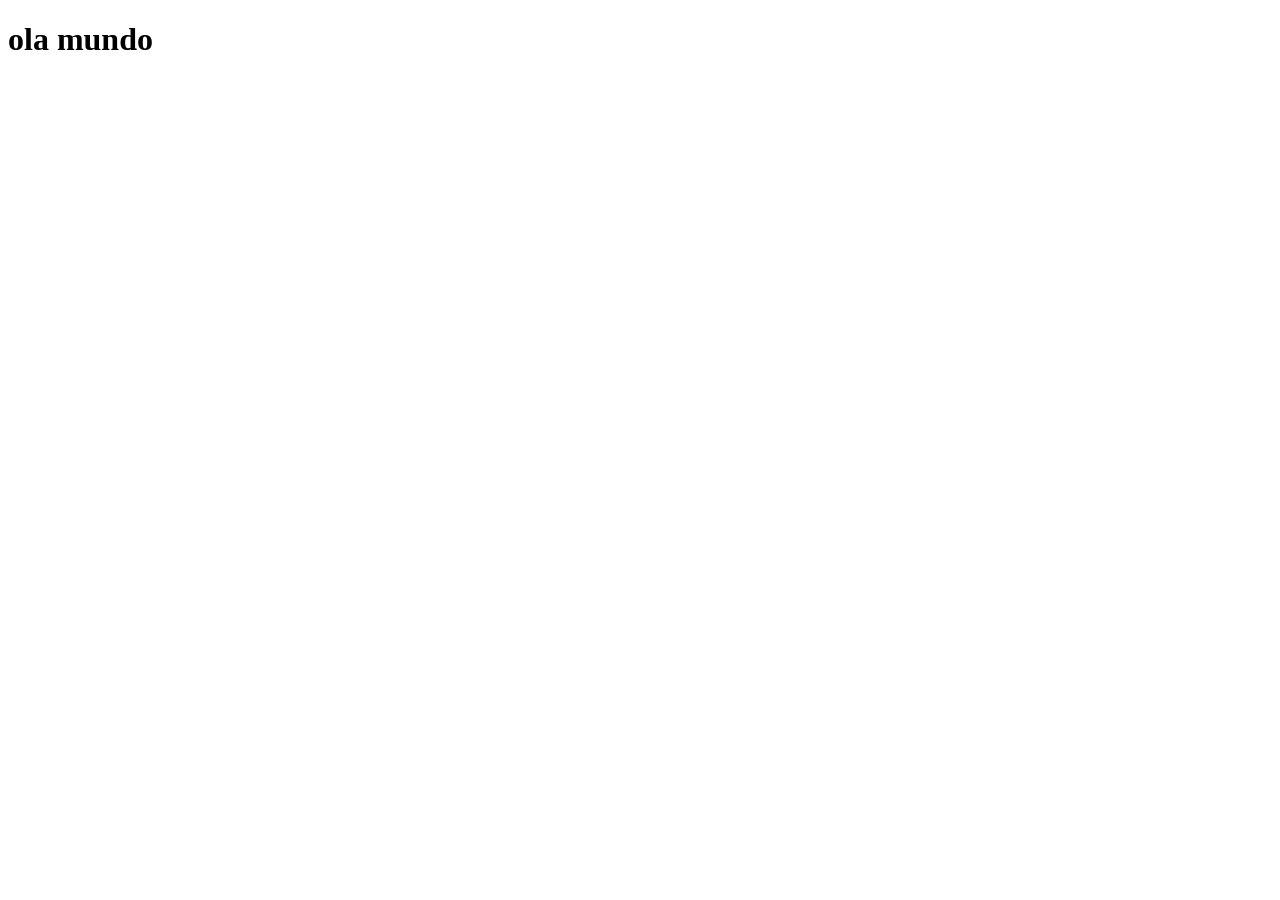
==== index.html @ 767efd20 "Estrutura inicial" ====
<!DOCTYPE html>
<html lang="pt-br">
<head>
    <meta charset="UTF-8">
    <meta name="viewport" content="width=device-width, initial-scale=1.0">
    <title>Art Pixel</title>
</head>
<body>
    <h1>ola mundo</h1>
</body>
</html>
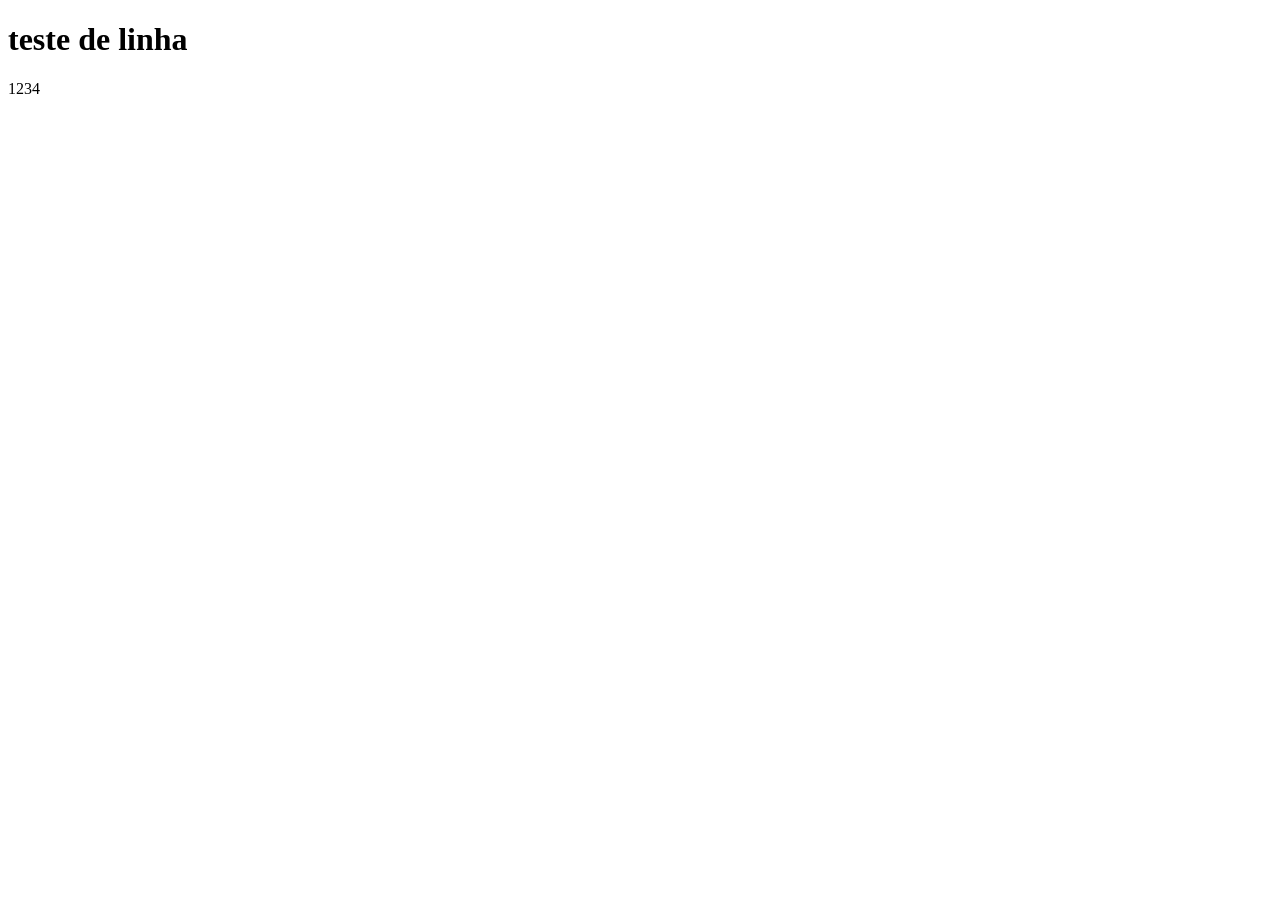
==== commit 0327e5e3: "teste" ====
--- a/index.html
+++ b/index.html
@@ -6,6 +6,15 @@
     <title>Art Pixel</title>
 </head>
 <body>
-    <h1>ola mundo</h1>
+   <h1>teste de linha</h1>
+   <table>
+    <td>
+        <tr>1</tr>
+        <tr>2</tr>
+        <tr>3</tr>
+        <tr>4</tr>
+    </td>
+
+   </table>
 </body>
 </html>
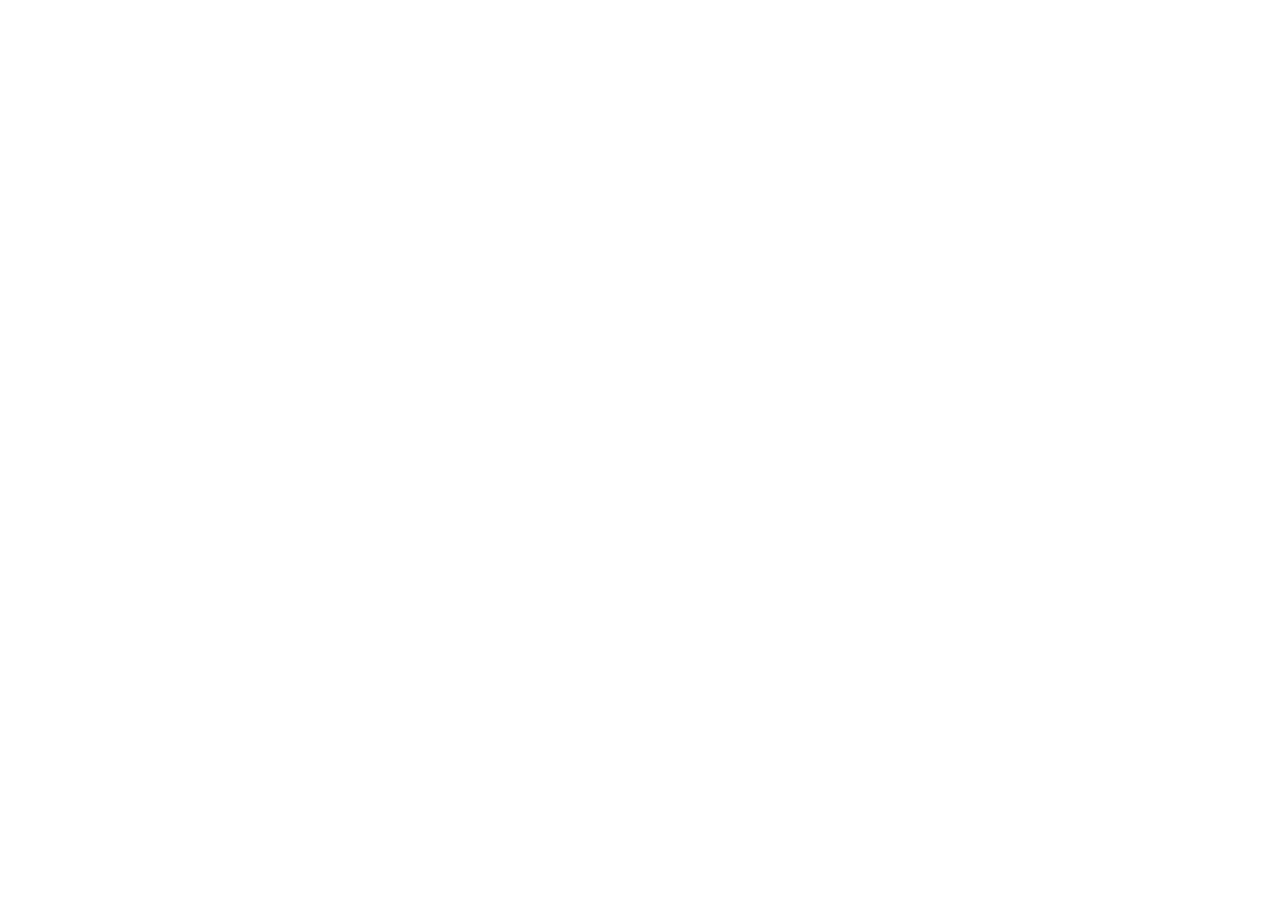
==== commit 91c3f510: "estrutura base do editor criada" ====
--- a/index.html
+++ b/index.html
@@ -1,20 +1,16 @@
 <!DOCTYPE html>
-<html lang="pt-br">
+<html lang="en">
 <head>
     <meta charset="UTF-8">
     <meta name="viewport" content="width=device-width, initial-scale=1.0">
-    <title>Art Pixel</title>
+    <link rel="stylesheet" href="style.css">
+    <title>Art Pixel Custom</title>
 </head>
 <body>
-   <h1>teste de linha</h1>
-   <table>
-    <td>
-        <tr>1</tr>
-        <tr>2</tr>
-        <tr>3</tr>
-        <tr>4</tr>
-    </td>
-
-   </table>
+    <div class="layout">
+        <div class="options"></div>
+        <div class="container"></div>
+    </div>
+    <script src="color.js"></script>
 </body>
 </html>
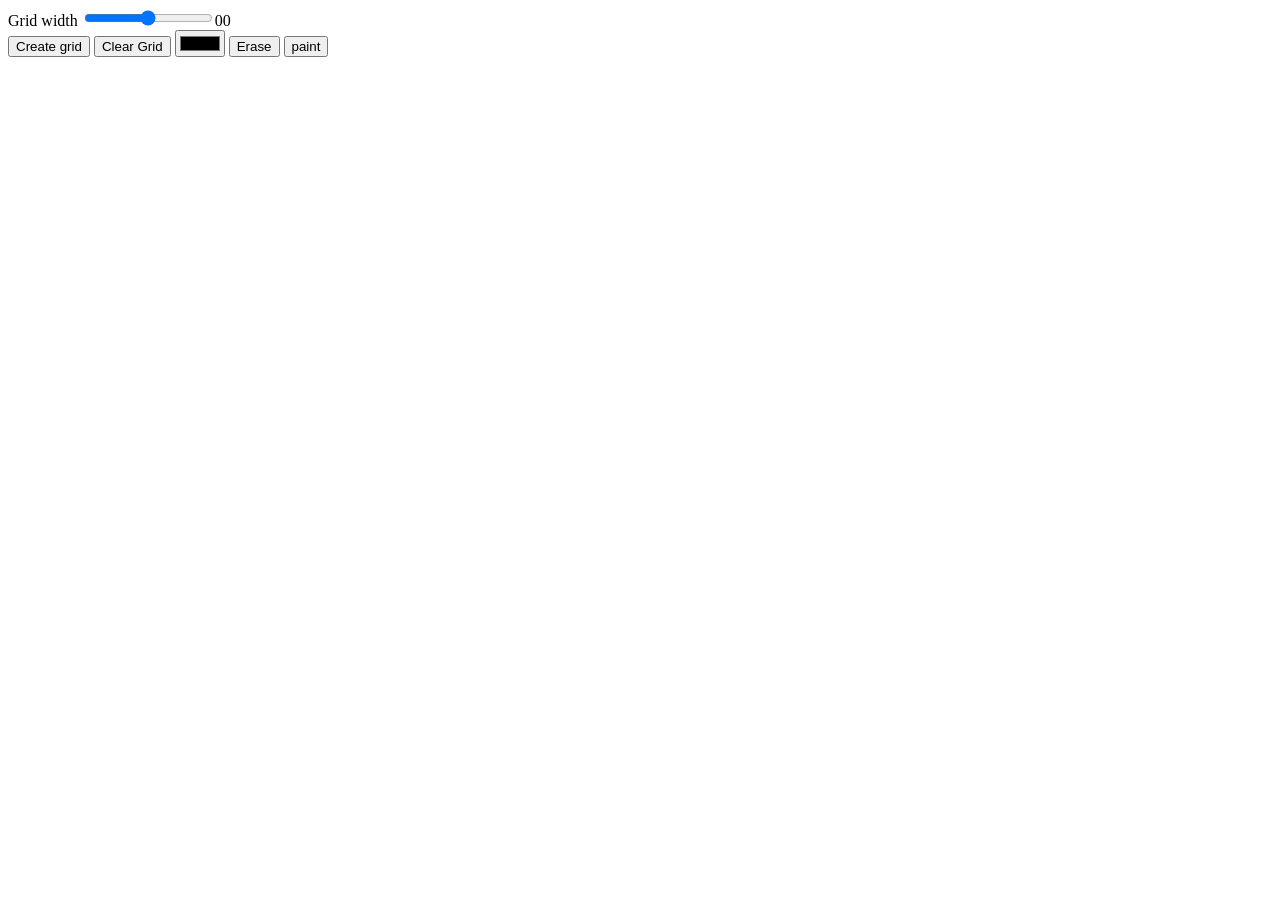
==== commit 2ab23e12: "criacao dos botoes e estilizacao das cores de fundo e botoes do editor" ====
--- a/index.html
+++ b/index.html
@@ -8,7 +8,22 @@
 </head>
 <body>
     <div class="layout">
-        <div class="options"></div>
+        <div class="options">
+            <div class="opt-layout">
+                <div class="display">
+                    <label for="width-range">Grid width</label>
+                    <input type="range" id="height-range" 
+                    <span id="width-value">00</span>
+                </div>
+            </div>
+        </div>
+        <div class="opt-layout">
+            <button id="submit-grid">Create grid</button>
+            <button id="clear-grid">Clear Grid</button>
+            <input type="color" id="color-input">
+            <button id="erase-btn">Erase</button>
+            <button id="paint-btn">paint</button>
+        </div>
         <div class="container"></div>
     </div>
     <script src="color.js"></script>
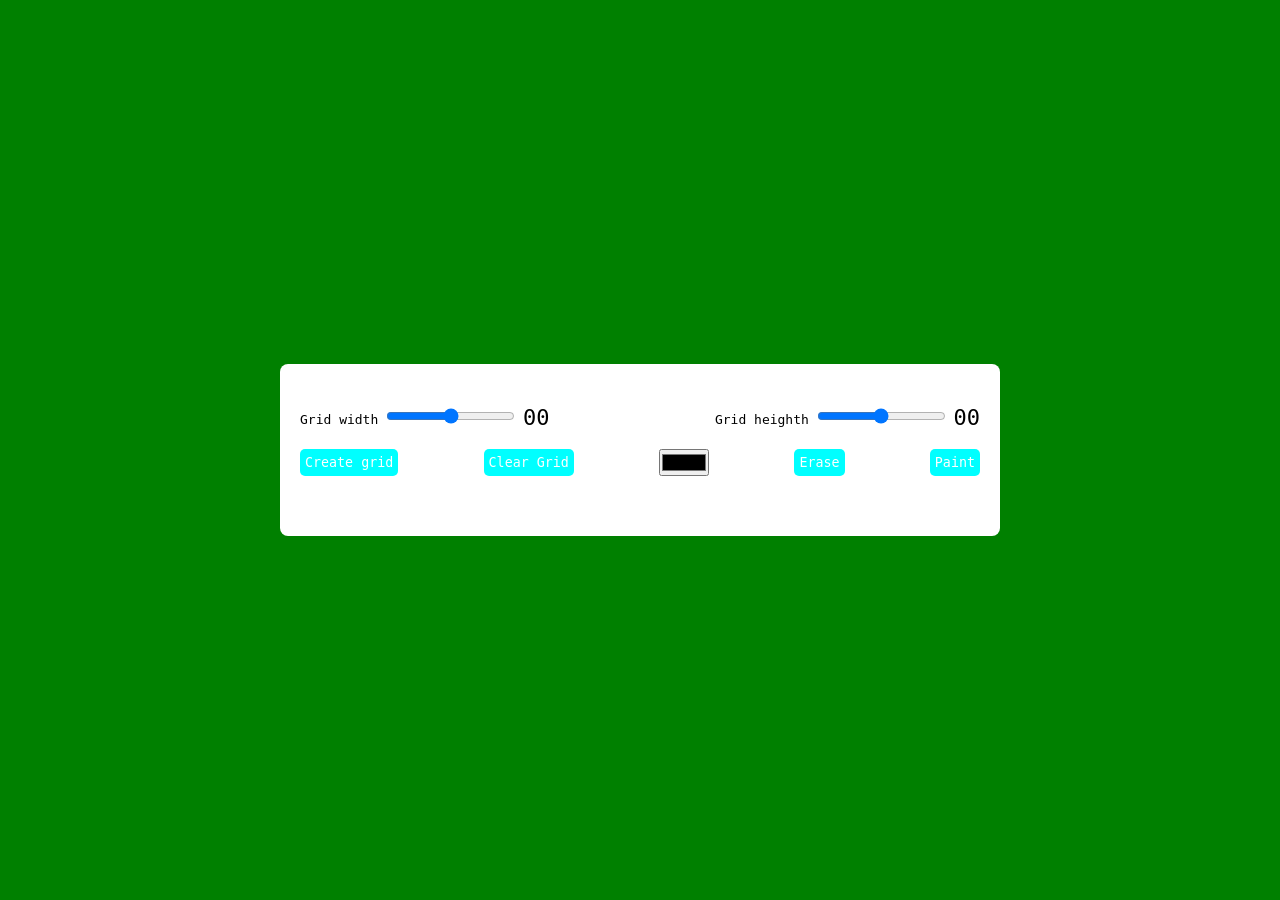
==== commit c21fcf4e: "remodelação do css e pequena alteração de nome no arquivo html" ====
--- a/index.html
+++ b/index.html
@@ -7,22 +7,27 @@
     <title>Art Pixel Custom</title>
 </head>
 <body>
-    <div class="layout">
+    <div class="wrapper">
         <div class="options">
-            <div class="opt-layout">
-                <div class="display">
+            <div class="opt-wrapper">
+                <div class="slider">
                     <label for="width-range">Grid width</label>
-                    <input type="range" id="height-range" 
+                    <input type="range" id="height-range">
                     <span id="width-value">00</span>
+                </div>
+                 <div class="slider">
+                    <label for="height-range">Grid heighth</label>
+                    <input type="range" id="height-range">
+                    <span id="heigth-value">00</span>
                 </div>
             </div>
         </div>
-        <div class="opt-layout">
+        <div class="opt-wrapper">
             <button id="submit-grid">Create grid</button>
             <button id="clear-grid">Clear Grid</button>
             <input type="color" id="color-input">
             <button id="erase-btn">Erase</button>
-            <button id="paint-btn">paint</button>
+            <button id="paint-btn">Paint</button>
         </div>
         <div class="container"></div>
     </div>
--- a/style.css
+++ b/style.css
@@ -0,0 +1,63 @@
+* {
+    padding: 0;
+    margin: 0;
+    box-sizing: border-box;
+    font-family: monospace;
+
+}
+
+body {
+    background-color: green;
+}
+
+.wrapper { 
+    background-color: white;
+    width: 80vmin;
+    position: absolute;
+    transform: translate(-50%, -50%);
+    top: 50%;
+    left: 50%;
+    padding: 40px 20px;
+    border-radius: 8px;
+}
+.label{
+    display: block;
+}
+span{
+    position: relative;
+    font-size: 22px;
+    bottom: -1px;
+}
+
+.opt-wrapper{
+    display: flex;
+    justify-content: space-between;
+    margin-bottom: 20px;
+    gap: 10px;
+}
+
+button{
+    background-color: aqua;
+    border: none;
+    border-radius: 5px;
+    color: white;
+    padding: 5px;
+}
+input [type="color"]{
+    -webkit-appearance: none;
+    -moz-appearance: none;
+    appearance: none;
+    background-color: transparent;
+    width: 70px;
+    height: 40px;
+    border: none;
+    cursor: pointer;
+}
+
+input [type="color"] {
+    border-radius: 5px;
+    border: 5px solid black;
+
+}
+
+
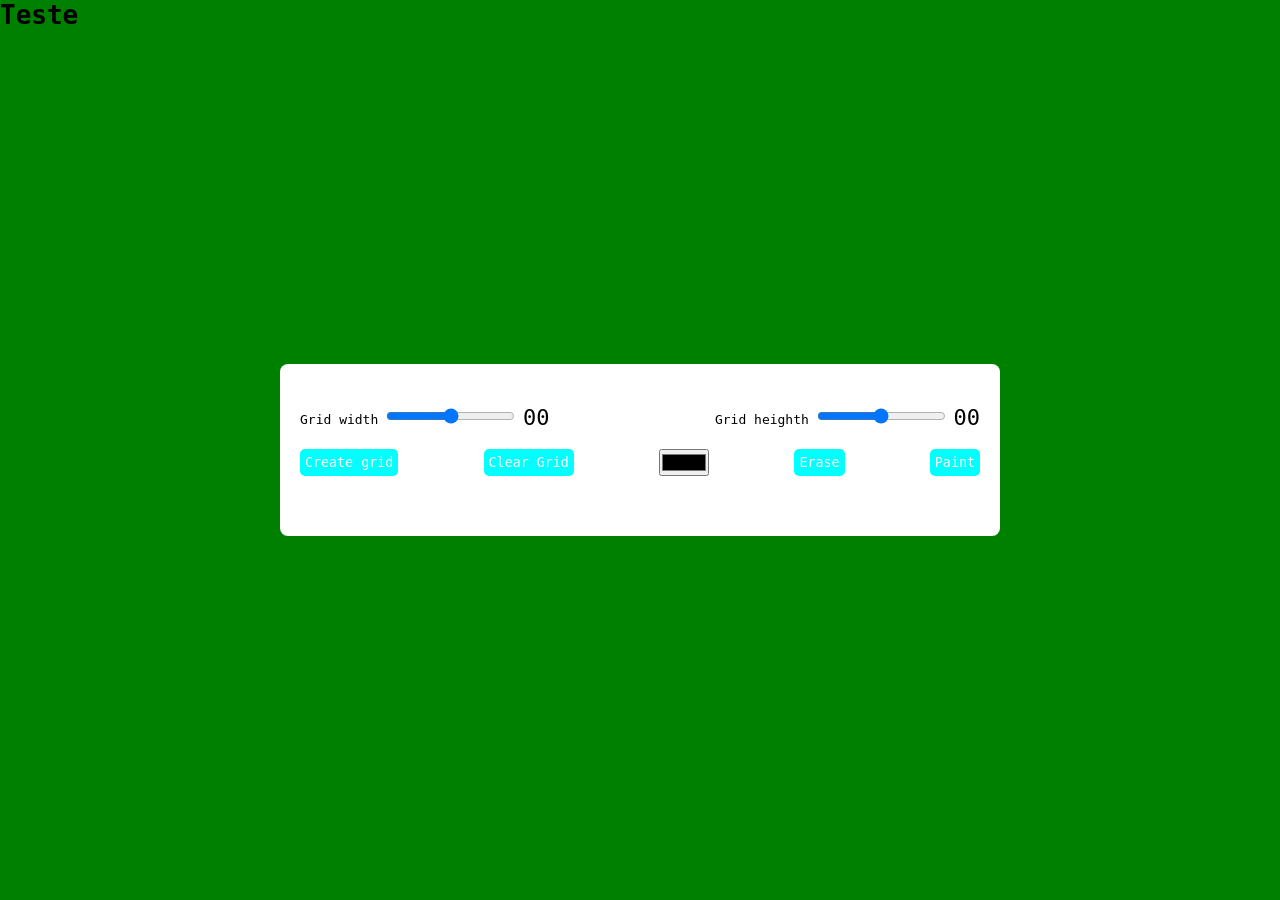
==== commit ec58cb55: "Teste" ====
--- a/index.html
+++ b/index.html
@@ -7,6 +7,7 @@
     <title>Art Pixel Custom</title>
 </head>
 <body>
+    <h1>Teste</h1>
     <div class="wrapper">
         <div class="options">
             <div class="opt-wrapper">
--- a/style.css
+++ b/style.css
@@ -3,13 +3,11 @@
     margin: 0;
     box-sizing: border-box;
     font-family: monospace;
-
 }
 
 body {
     background-color: green;
 }
-
 .wrapper { 
     background-color: white;
     width: 80vmin;
@@ -28,7 +26,6 @@
     font-size: 22px;
     bottom: -1px;
 }
-
 .opt-wrapper{
     display: flex;
     justify-content: space-between;
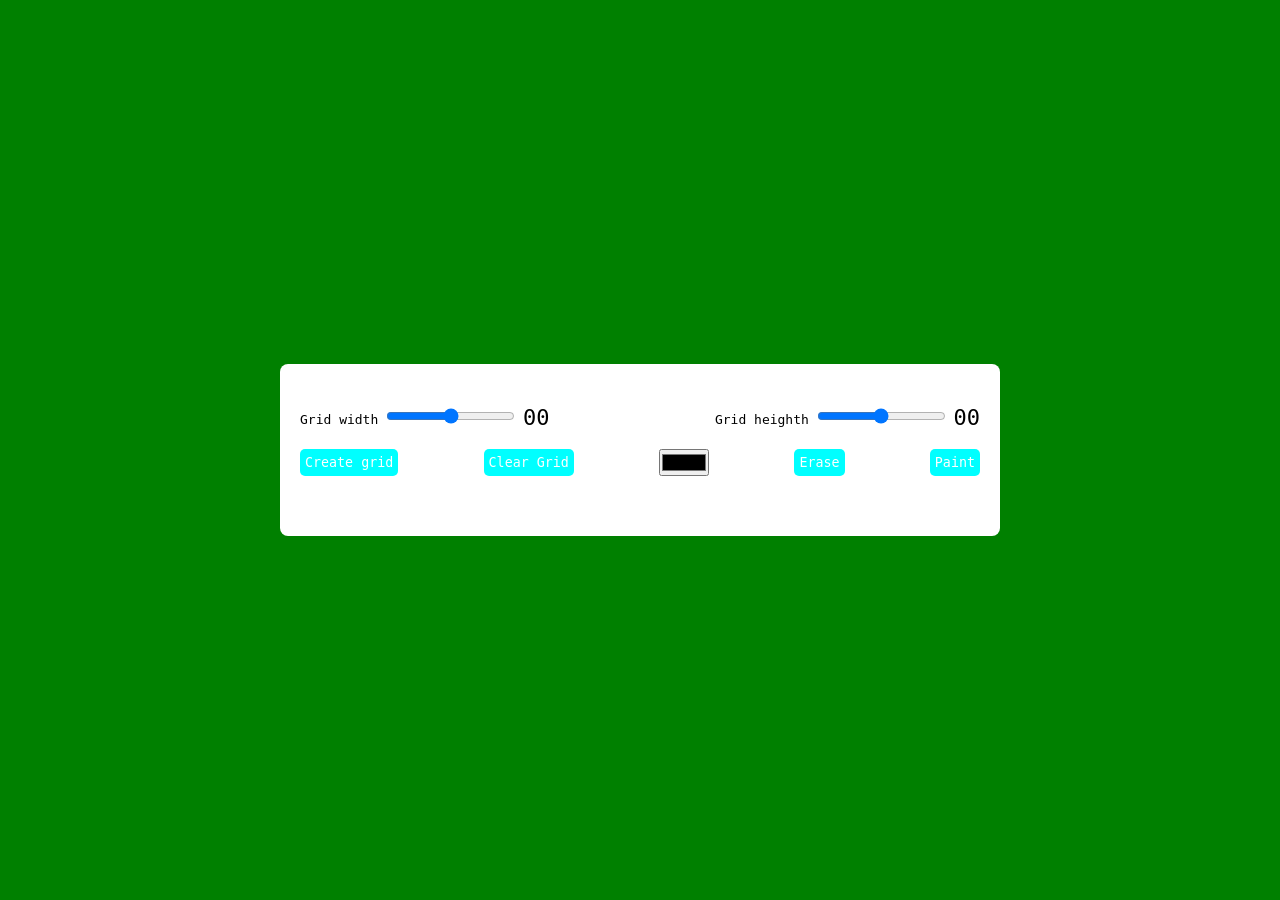
==== commit 887c40f6: "Modificação da nomeação das divs" ====
--- a/index.html
+++ b/index.html
@@ -7,7 +7,6 @@
     <title>Art Pixel Custom</title>
 </head>
 <body>
-    <h1>Teste</h1>
     <div class="wrapper">
         <div class="options">
             <div class="opt-wrapper">
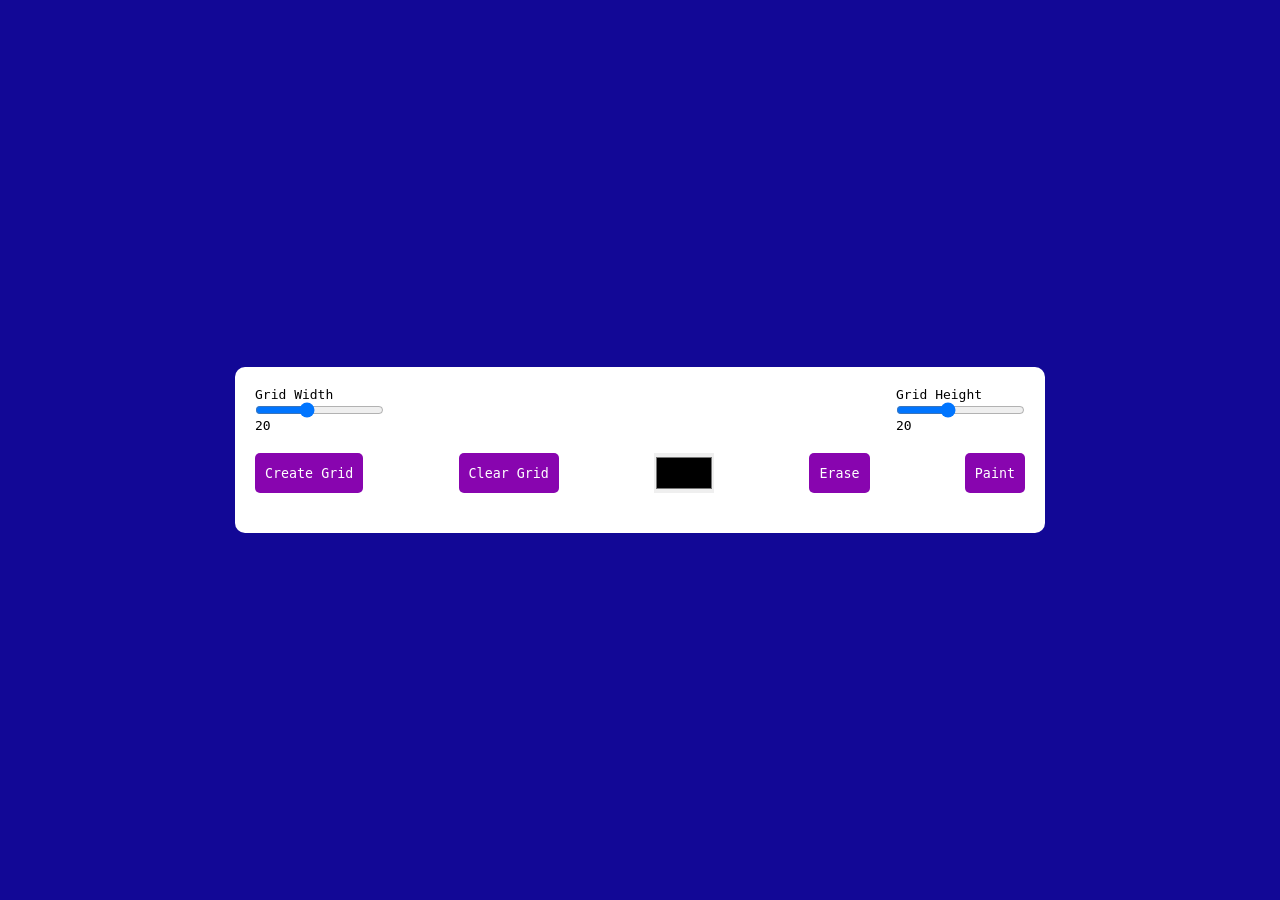
==== commit 07239f60: "adição de captura de teclas" ====
--- a/index.html
+++ b/index.html
@@ -1,36 +1,48 @@
 <!DOCTYPE html>
-<html lang="en">
+<html lang="pt-br">
 <head>
-    <meta charset="UTF-8">
-    <meta name="viewport" content="width=device-width, initial-scale=1.0">
-    <link rel="stylesheet" href="style.css">
-    <title>Art Pixel Custom</title>
+  <meta charset="UTF-8">
+  <meta name="viewport" content="width=device-width, initial-scale=1.0">
+  <title>Pixel Art Editor</title>
+  <link rel="stylesheet" href="style.css">
 </head>
 <body>
-    <div class="wrapper">
-        <div class="options">
-            <div class="opt-wrapper">
-                <div class="slider">
-                    <label for="width-range">Grid width</label>
-                    <input type="range" id="height-range">
-                    <span id="width-value">00</span>
-                </div>
-                 <div class="slider">
-                    <label for="height-range">Grid heighth</label>
-                    <input type="range" id="height-range">
-                    <span id="heigth-value">00</span>
-                </div>
-            </div>
-        </div>
-        <div class="opt-wrapper">
-            <button id="submit-grid">Create grid</button>
-            <button id="clear-grid">Clear Grid</button>
-            <input type="color" id="color-input">
-            <button id="erase-btn">Erase</button>
-            <button id="paint-btn">Paint</button>
-        </div>
-        <div class="container"></div>
+
+<div class="wrapper">
+
+  <div class="options">
+
+    <div class="opt-wrapper">
+
+      <div class="slider">
+        <label for="width-range">Grid Width</label>
+        <input type="range" min="1" max="50" value="20" id="width-range">
+        <span id="width-value">20</span>
+      </div>
+
+      <div class="slider">
+        <label for="height-range">Grid Height</label>
+        <input type="range" min="1" max="50" value="20" id="height-range">
+        <span id="height-value">20</span>
+      </div>
+
     </div>
-    <script src="color.js"></script>
+
+    <div class="opt-wrapper">
+      <button id="submit-grid">Create Grid</button>
+      <button id="clear-grid">Clear Grid</button>
+      <input type="color" id="color-input">
+      <button id="erase-btn">Erase</button>
+      <button id="paint-btn">Paint</button>
+    </div>
+
+  </div>
+
+  <div class="container"></div>
+
+</div>
+
+<script src="color.js"></script>
+
 </body>
 </html>
--- a/style.css
+++ b/style.css
@@ -1,60 +1,63 @@
-* {
-    padding: 0;
-    margin: 0;
-    box-sizing: border-box;
+*{
+    margin:0;
+    padding:0;
+    box-sizing:border-box;
     font-family: monospace;
 }
 
-body {
-    background-color: green;
+body{
+    background:#120896;
 }
-.wrapper { 
-    background-color: white;
-    width: 80vmin;
-    position: absolute;
-    transform: translate(-50%, -50%);
-    top: 50%;
-    left: 50%;
-    padding: 40px 20px;
-    border-radius: 8px;
+
+.wrapper{
+    background:#fff;
+    width:90vmin;
+    padding:20px;
+    border-radius:10px;
+
+    position:absolute;
+    top:50%;
+    left:50%;
+    transform:translate(-50%,-50%);
 }
-.label{
-    display: block;
+
+.opt-wrapper{
+    display:flex;
+    justify-content:space-between;
+    gap:10px;
+    margin-bottom:20px;
+    flex-wrap:wrap;
 }
-span{
-    position: relative;
-    font-size: 22px;
-    bottom: -1px;
-}
-.opt-wrapper{
-    display: flex;
-    justify-content: space-between;
-    margin-bottom: 20px;
-    gap: 10px;
+
+.slider{
+    display:flex;
+    flex-direction:column;
 }
 
 button{
-    background-color: aqua;
-    border: none;
-    border-radius: 5px;
-    color: white;
-    padding: 5px;
-}
-input [type="color"]{
-    -webkit-appearance: none;
-    -moz-appearance: none;
-    appearance: none;
-    background-color: transparent;
-    width: 70px;
-    height: 40px;
-    border: none;
-    cursor: pointer;
+    padding:10px;
+    border:none;
+    background:#8805af;
+    color:#fff;
+    border-radius:5px;
+    cursor:pointer;
 }
 
-input [type="color"] {
-    border-radius: 5px;
-    border: 5px solid black;
-
+input[type="color"]{
+    width:60px;
+    height:40px;
+    border:none;
+    cursor:pointer;
 }
 
+.container{
+    display:grid;
+    margin-top:20px;
+    user-select:none;
+}
 
+.gridCol{
+    border:1px solid #ddd;
+    width:20px;
+    height:20px;
+}
